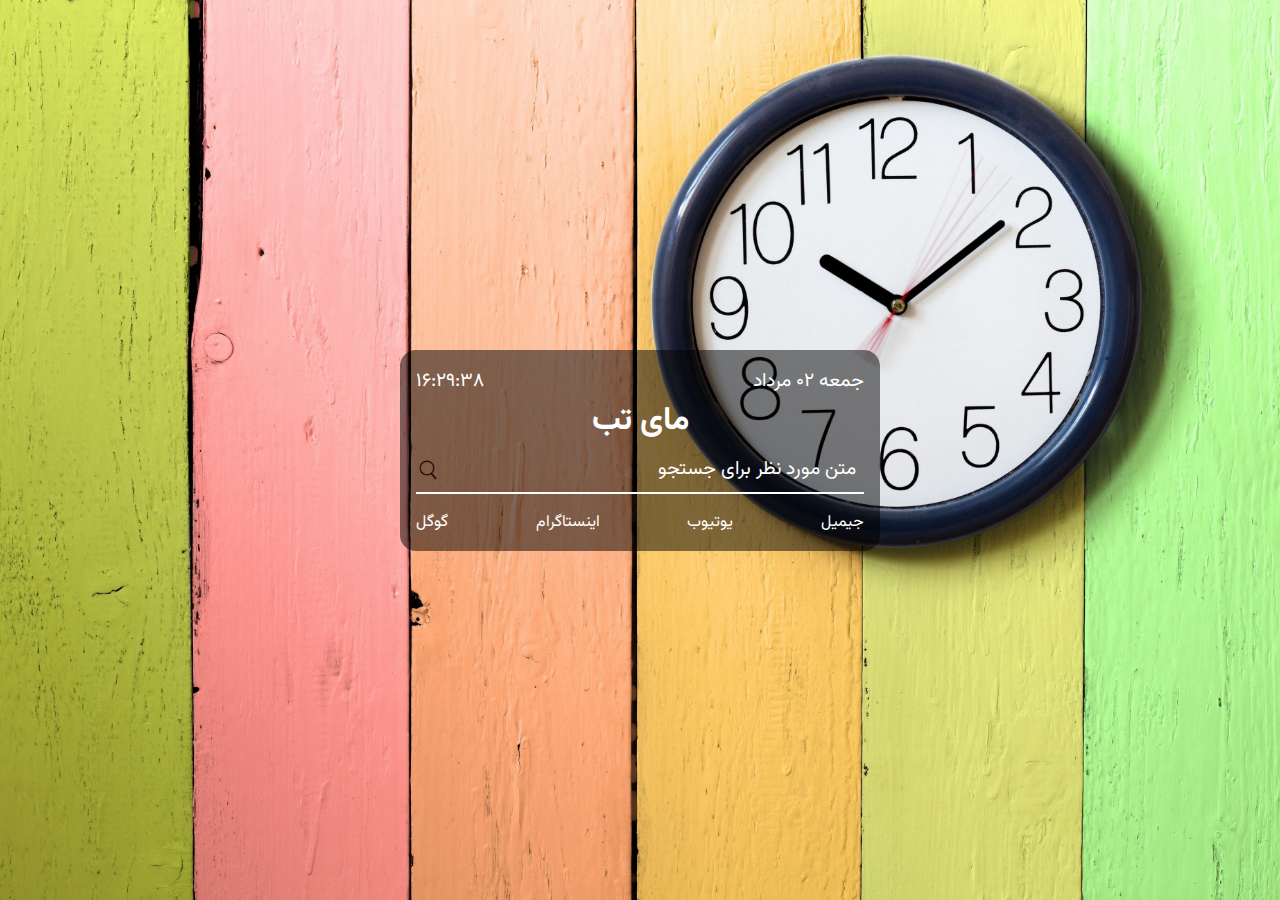
==== index.html @ 3714d18e "two commit" ====
<!DOCTYPE html>
<html lang="en">
<head>
    <meta charset="UTF-8">
    <meta name="viewport" content="width=device-width, initial-scale=1.0">
    <meta http-equiv="X-UA-Compatible" content="ie=edge">
    <title>mytab</title>
    <script src="main.js" defer></script>
    <link rel="stylesheet" href="style.css">
     <!-- GOOGLE FONTS -->
  <link rel="preconnect" href="https://fonts.googleapis.com">
  <link rel="preconnect" href="https://fonts.gstatic.com" crossorigin>
  <link href="https://fonts.googleapis.com/css2?family=Vazirmatn:wght@100;200;300;400;500;600;700;800;900&display=swap"
    rel="stylesheet">
</head>
<body>
    <div class="card">
        <!-- Date and Time Section -->
    <div class="time-date">
            <p id="date">نامشخص</p>
            <p id="time">00:00</p>
          </div>
        <h1>مای تب</h1>
        <form action="https://google.com/search">
            <input type="text" name="q" placeholder="متن مورد نظر برای جستجو">
            <button type="submit"></button>
        </form>
        <div class="links">
            <a href="https://www.google.com" target="_blank">گوگل</a>
            <a href="https://www.instagram.com" target="_blank">اینستاگرام</a>
            <a href="https://www.youtube.com" target="_blank">یوتیوب</a>
            <a href="https://www.gmail.com" target="_blank">جیمیل</a>
        </div>
    </div>
</body>
</html>
---- style.css ----
* {
    padding: 0;
    margin: 0;
    box-sizing: border-box;
  
    background: none;
    border: none;
    outline: none;
  
    color: white;
    font-family: "Vazirmatn", sans-serif;
  }
  
  body {
    direction: rtl;
    background-image: url("bg.jpg");
    background-position: center;
    background-repeat: no-repeat;
    background-size: cover;
  
    height: 100vh;
  
    /*
    وسط قراردادن محتویات بادی
    */
    display: flex;
    align-items: center;
    justify-content: center;
  }
  
  .card {
    background-color: rgba(0, 0, 0, 0.5);
    width: 30%;
    min-height: 30%;
    padding: 1rem;
    border-radius: 1rem;
    min-width: 30rem;
    min-height: 10rem;
  }
  
  h1 {
    text-align: center;
  }
  
  form {
    position: relative;
  }
  
  input {
    border-bottom: 2px solid;
    display: block;
    width: 100%;
    padding: 0.5rem;
    font-size: 1.2rem;
  }
  
  input::placeholder {
    color: white;
  }
  
  button {
    width: 1.5rem;
    height: 1.5rem;
    background-image: url("search.png");
    background-position: center;
    background-size: cover;
    background-repeat: no-repeat;
  
    position: absolute;
  
    left: 0;
    top: 50%;
    transform: translateY(-50%);
  }
  
  .links {
    margin-top: 1rem;
    direction: ltr;
    display: flex;
    align-items: center;
    justify-content: space-between;
  }
  
  a {
    text-decoration: none;
  }
  
  a img {
    width: 1rem;
  }
  
  .time-date {
    display: flex;
    align-items: center;
    justify-content: space-between;
  }
  
  p {
    font-size: 1.2rem;
  }
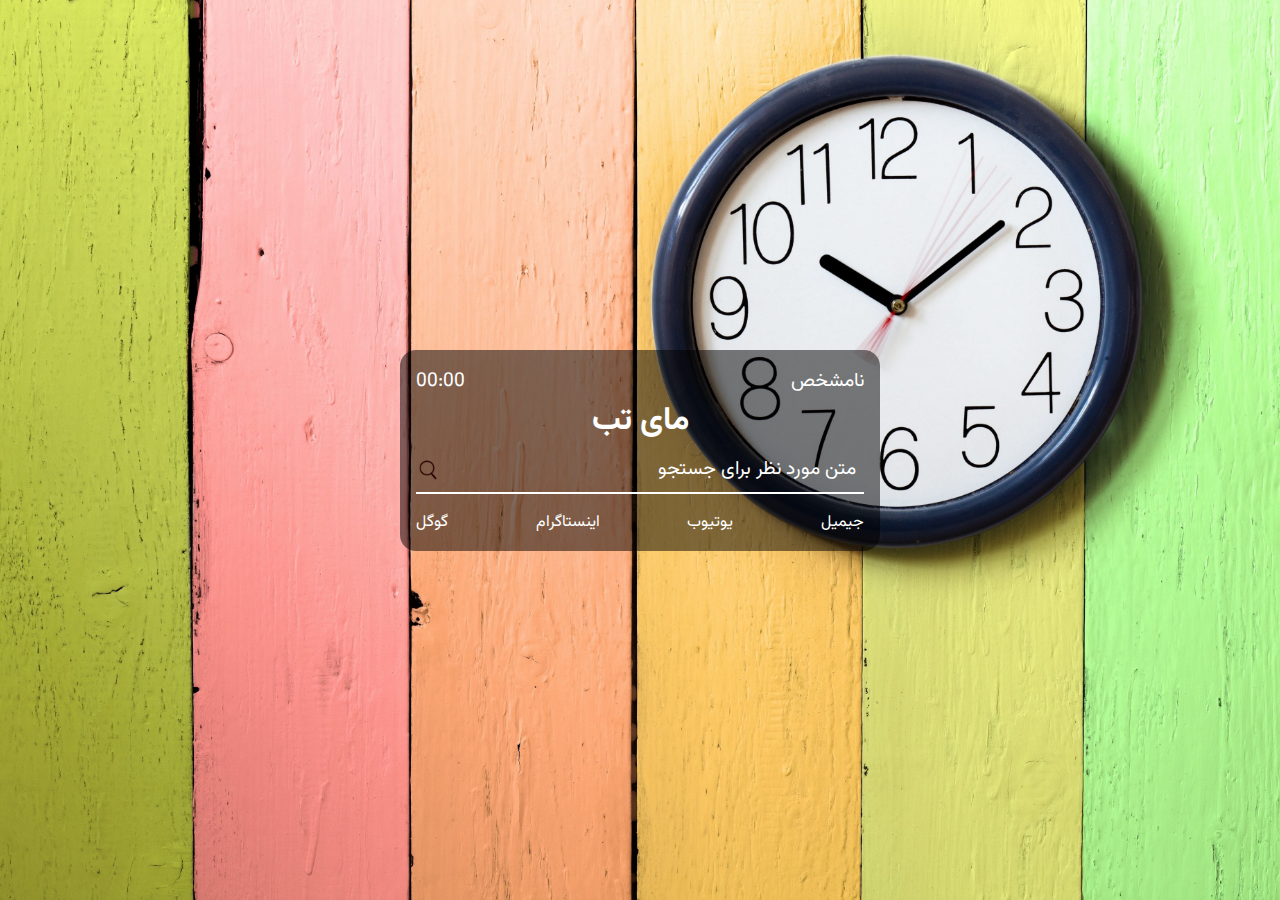
==== commit e80291af: "options  commit" ====
--- a/index.html
+++ b/index.html
@@ -20,7 +20,7 @@
             <p id="date">نامشخص</p>
             <p id="time">00:00</p>
           </div>
-        <h1>مای تب</h1>
+        <h1 id="greeting">مای تب</h1>
         <form action="https://google.com/search">
             <input type="text" name="q" placeholder="متن مورد نظر برای جستجو">
             <button type="submit"></button>
